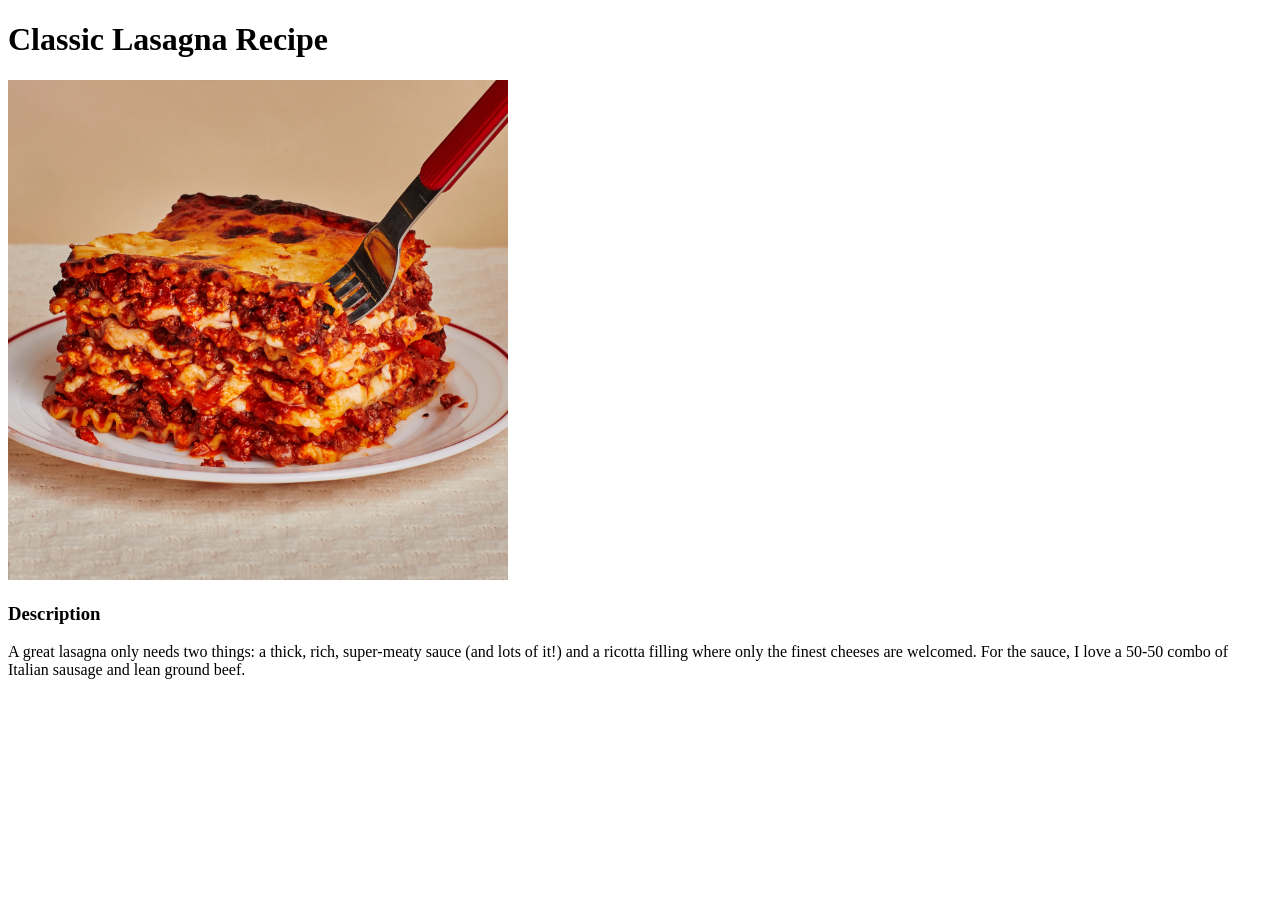
==== recipes/beshbarmak.html @ 57324220 "Create images folder, add 2 images, finish egg fried rice page" ====
<!DOCTYPE html>
<html lang="en">
<head>
    <meta charset="UTF-8">
    <meta name="viewport" content="width=device-width, initial-scale=1.0">
    <title>Lasagna Recipe</title>
</head>
<body>
    <h1>Classic Lasagna Recipe</h1>
        <img src="../images/lasagna.jpeg" alt="Lasagna image" width="500" height="500">
    <h3>Description</h3>
        <p>
        A great lasagna only needs two things: a thick, rich, super-meaty sauce (and lots of it!)
        and a ricotta filling where only the finest cheeses are welcomed.
        For the sauce, I love a 50-50 combo of Italian sausage and lean ground beef.
        </p>
</body>
</html>
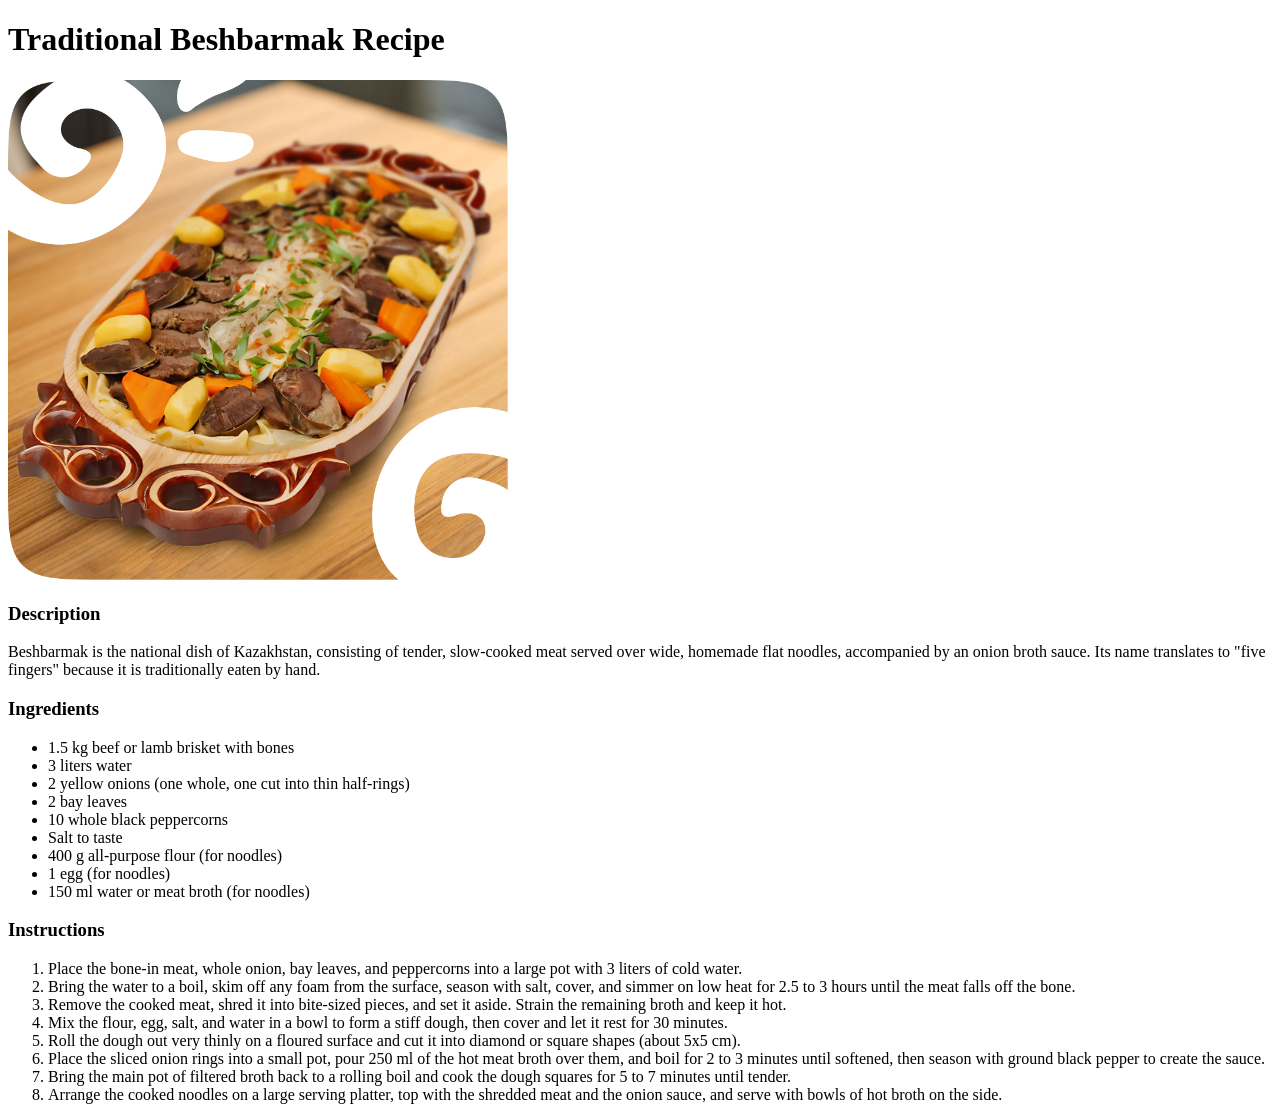
==== commit f14c7667: "Finish beshbarmak recipe page and delete raw.txt used to copy info from" ====
--- a/recipes/beshbarmak.html
+++ b/recipes/beshbarmak.html
@@ -3,16 +3,37 @@
 <head>
     <meta charset="UTF-8">
     <meta name="viewport" content="width=device-width, initial-scale=1.0">
-    <title>Lasagna Recipe</title>
+    <title>Beshbarmak Recipe</title>
 </head>
 <body>
-    <h1>Classic Lasagna Recipe</h1>
-        <img src="../images/lasagna.jpeg" alt="Lasagna image" width="500" height="500">
+    <h1>Traditional Beshbarmak Recipe</h1>
+        <img src="../images/besh.png" alt="Beshbarmak image" width="500" height="500">
     <h3>Description</h3>
         <p>
-        A great lasagna only needs two things: a thick, rich, super-meaty sauce (and lots of it!)
-        and a ricotta filling where only the finest cheeses are welcomed.
-        For the sauce, I love a 50-50 combo of Italian sausage and lean ground beef.
+        Beshbarmak is the national dish of Kazakhstan, consisting of tender, slow-cooked meat served over wide, homemade flat noodles, accompanied by an onion broth sauce. Its name translates to "five fingers" because it is traditionally eaten by hand.
         </p>
+    <h3>Ingredients</h3>
+        <ul>
+            <li>1.5 kg beef or lamb brisket with bones</li>
+            <li>3 liters water</li>
+            <li>2 yellow onions (one whole, one cut into thin half-rings)</li>
+            <li>2 bay leaves</li>
+            <li>10 whole black peppercorns</li>
+            <li>Salt to taste</li>
+            <li>400 g all-purpose flour (for noodles)</li>
+            <li>1 egg (for noodles)</li>
+            <li>150 ml water or meat broth (for noodles)</li>
+        </ul>
+    <h3>Instructions</h3>
+        <ol>
+            <li>Place the bone-in meat, whole onion, bay leaves, and peppercorns into a large pot with 3 liters of cold water.</li>
+            <li>Bring the water to a boil, skim off any foam from the surface, season with salt, cover, and simmer on low heat for 2.5 to 3 hours until the meat falls off the bone.</li>
+            <li>Remove the cooked meat, shred it into bite-sized pieces, and set it aside. Strain the remaining broth and keep it hot.</li>
+            <li>Mix the flour, egg, salt, and water in a bowl to form a stiff dough, then cover and let it rest for 30 minutes.</li>
+            <li>Roll the dough out very thinly on a floured surface and cut it into diamond or square shapes (about 5x5 cm).</li>
+            <li>Place the sliced onion rings into a small pot, pour 250 ml of the hot meat broth over them, and boil for 2 to 3 minutes until softened, then season with ground black pepper to create the sauce.</li>
+            <li>Bring the main pot of filtered broth back to a rolling boil and cook the dough squares for 5 to 7 minutes until tender.</li>
+            <li>Arrange the cooked noodles on a large serving platter, top with the shredded meat and the onion sauce, and serve with bowls of hot broth on the side.</li>
+        </ol>
 </body>
 </html>
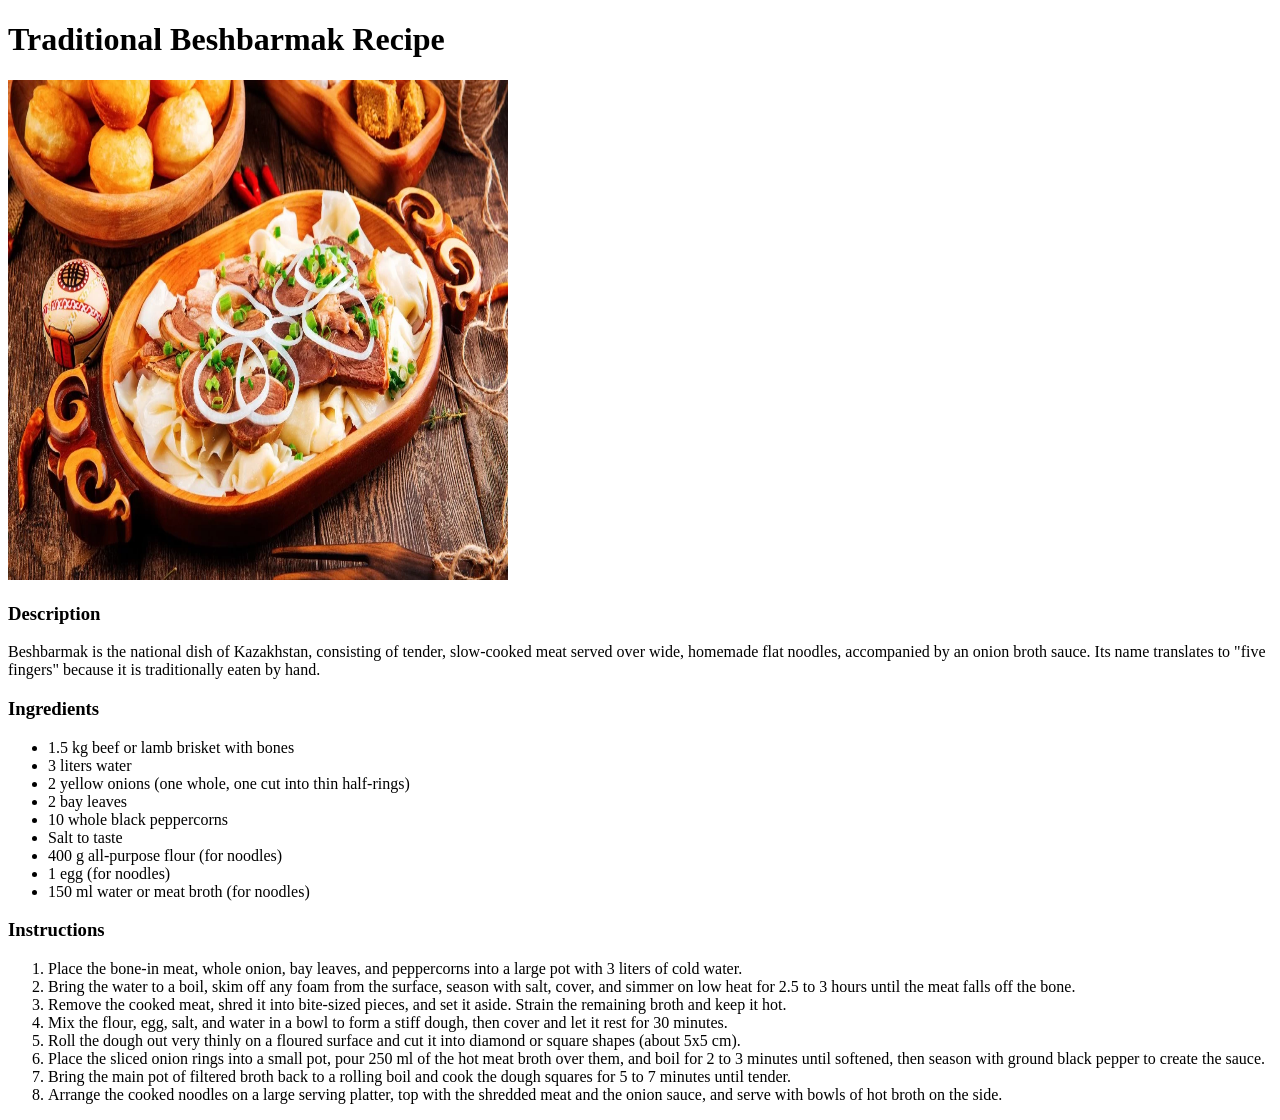
==== commit ce446845: "Make .css files for recipe pages and for main pages, add links to them, replace besh image with a be" ====
--- a/recipes/beshbarmak.html
+++ b/recipes/beshbarmak.html
@@ -4,10 +4,11 @@
     <meta charset="UTF-8">
     <meta name="viewport" content="width=device-width, initial-scale=1.0">
     <title>Beshbarmak Recipe</title>
+    <link rel="stylesheet" href="pages.css">   
 </head>
 <body>
     <h1>Traditional Beshbarmak Recipe</h1>
-        <img src="../images/besh.png" alt="Beshbarmak image" width="500" height="500">
+        <img src="../images/besh.jpeg" alt="Beshbarmak image" width="500" height="500">
     <h3>Description</h3>
         <p>
         Beshbarmak is the national dish of Kazakhstan, consisting of tender, slow-cooked meat served over wide, homemade flat noodles, accompanied by an onion broth sauce. Its name translates to "five fingers" because it is traditionally eaten by hand.
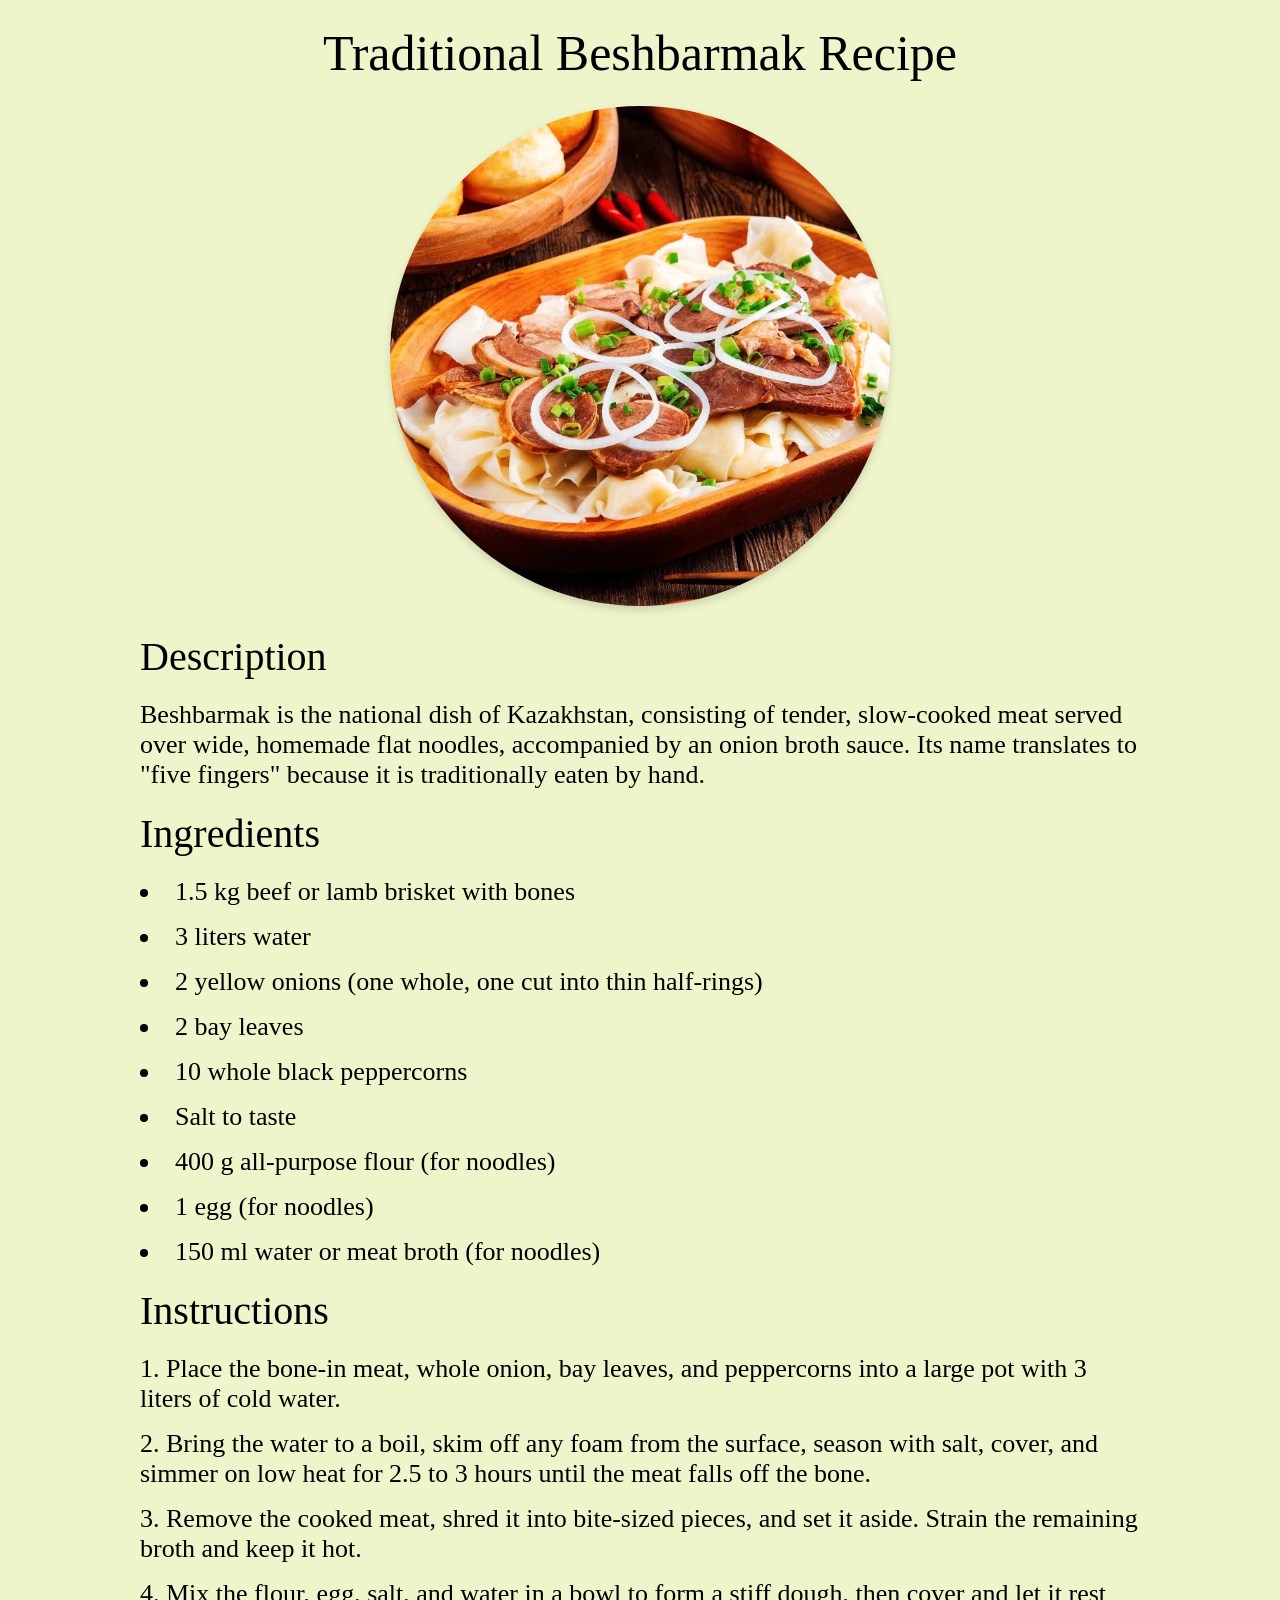
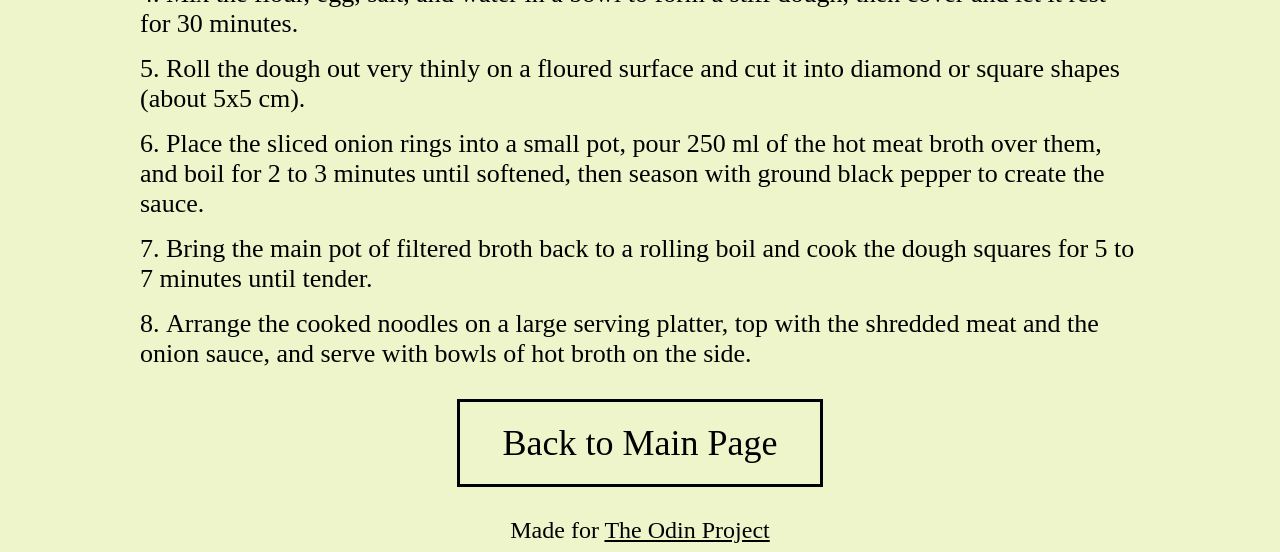
==== commit d4487b9c: "Finish beshbarmak and egg fried rice pages" ====
--- a/recipes/beshbarmak.html
+++ b/recipes/beshbarmak.html
@@ -7,13 +7,14 @@
     <link rel="stylesheet" href="pages.css">   
 </head>
 <body>
-    <h1>Traditional Beshbarmak Recipe</h1>
-        <img src="../images/besh.jpeg" alt="Beshbarmak image" width="500" height="500">
-    <h3>Description</h3>
+    <div class="container">
+    <p id="title">Traditional Beshbarmak Recipe</p>
+    <div class="img"><img src="../images/besh.jpeg" alt="Lasagna image" width="500" height="500"></div>
+    <p class="big">Description</p>
         <p>
         Beshbarmak is the national dish of Kazakhstan, consisting of tender, slow-cooked meat served over wide, homemade flat noodles, accompanied by an onion broth sauce. Its name translates to "five fingers" because it is traditionally eaten by hand.
         </p>
-    <h3>Ingredients</h3>
+    <p class="big">Ingredients</p>
         <ul>
             <li>1.5 kg beef or lamb brisket with bones</li>
             <li>3 liters water</li>
@@ -25,7 +26,7 @@
             <li>1 egg (for noodles)</li>
             <li>150 ml water or meat broth (for noodles)</li>
         </ul>
-    <h3>Instructions</h3>
+    <p class="big">Instructions</p>
         <ol>
             <li>Place the bone-in meat, whole onion, bay leaves, and peppercorns into a large pot with 3 liters of cold water.</li>
             <li>Bring the water to a boil, skim off any foam from the surface, season with salt, cover, and simmer on low heat for 2.5 to 3 hours until the meat falls off the bone.</li>
@@ -36,5 +37,9 @@
             <li>Bring the main pot of filtered broth back to a rolling boil and cook the dough squares for 5 to 7 minutes until tender.</li>
             <li>Arrange the cooked noodles on a large serving platter, top with the shredded meat and the onion sauce, and serve with bowls of hot broth on the side.</li>
         </ol>
+      <a class="button" href="../index.html">Back to Main Page</a>
+</div>
+    <p class="footer-text">Made for <a target="_blank" rel="noreferrer" class="top-link" href="https://www.theodinproject.com/">The Odin Project</a></p>
+
 </body>
 </html>
--- a/recipes/pages.css
+++ b/recipes/pages.css
@@ -0,0 +1,80 @@
+body{
+    background-color: #eff5cb;
+    font-family: "Times New Roman";
+    text-align: center;
+}
+
+#title{
+    text-align: center;
+    font-size: 50px;
+    margin: 24px auto;
+    font-weight: 500;
+}
+
+img{
+    width: 500px;
+    height: 500px;
+    border-radius: 50%;    
+    object-fit: cover;     
+    box-shadow: 0 4px 10px rgba(0,0,0,0.15);
+}
+
+.img{
+    text-align: center;
+}
+
+.container{
+    width: 1000px;
+    margin: 0 auto;
+    text-align: left;
+    font-size: 26px;
+}
+
+.big{
+    font-size: 40px;
+    margin: 20px auto;
+}
+
+p, ul, ol{
+    margin: 0;
+    padding: 0;
+}
+
+
+li{
+    margin: 15px auto;
+}
+
+ul, ol{
+    list-style-position: inside;
+}
+
+.footer-text{
+    text-align: center;
+    margin-bottom: 0;
+    font-size: 24px;
+}
+.top-link{
+    display: inline;   
+    color:black;  
+}
+
+.button{ 
+    display: block;
+    border: 3px solid black;
+    text-align: center;
+    width: 300px;
+    margin: 30px auto;
+    padding: 20px 30px;
+    font-family: "Times New Roman";
+    font-size: 36px;
+    text-decoration: none;
+    font-weight: 500;
+    color: black;
+    transition: background-color 0.4s ease-in;
+}
+
+.button:hover{
+    background-color: black;
+    color: #eff5cb;
+}
